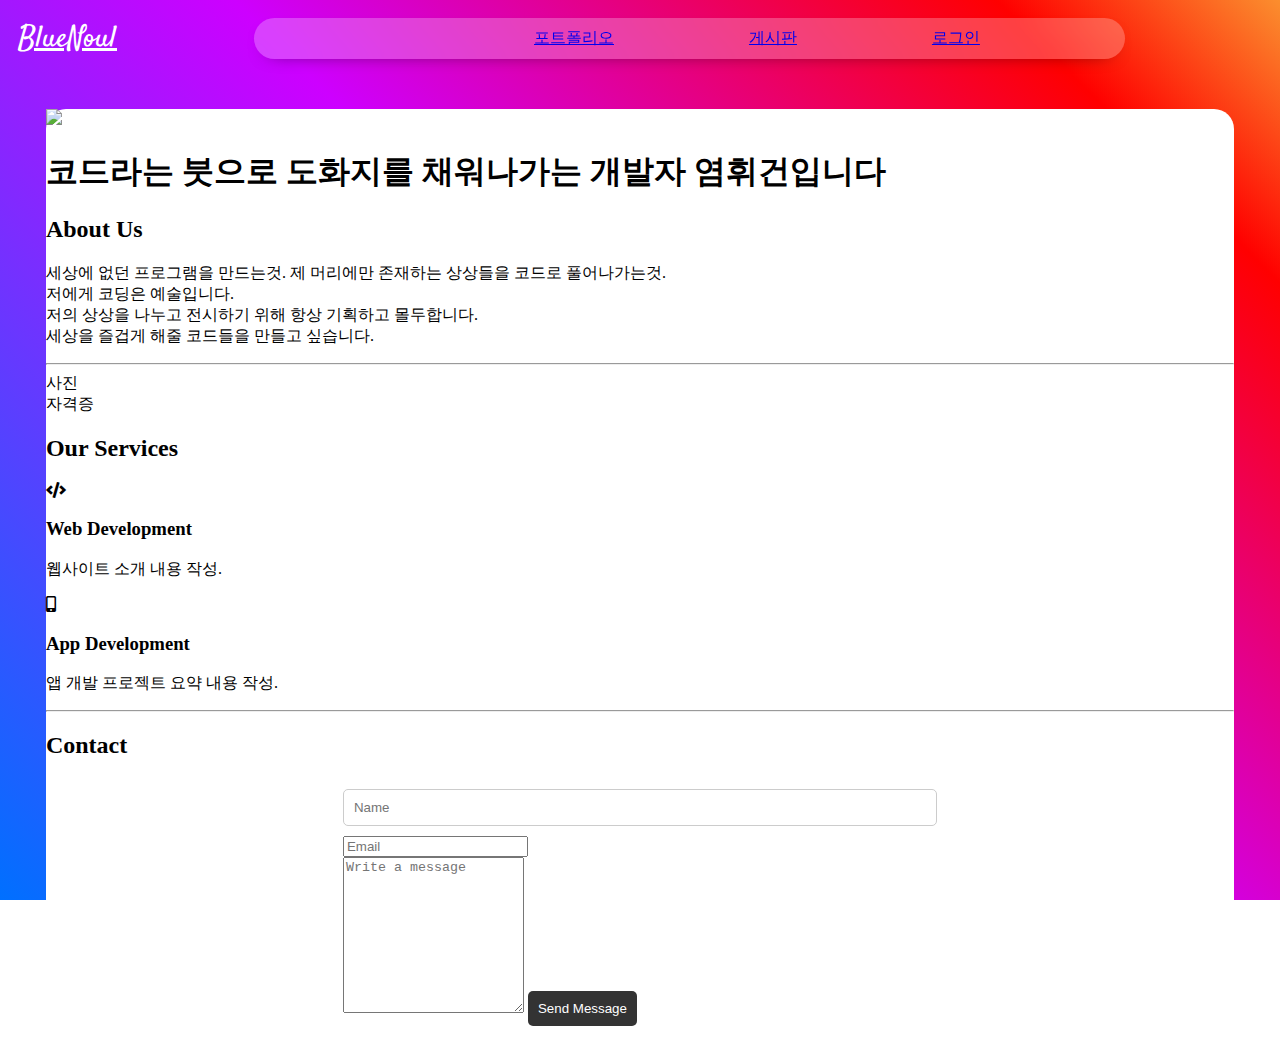
==== home.html @ b2051911 "home style change" ====
<!DOCTYPE html>
<html>

<head>
  <title>BlueNoul - Home</title>
  <meta charset="utf-8">
  <meta name="viewport" content="width=device-width, initial-scale=1">


  <!-- 외부 리소스 저장 -->
  <link rel="preconnect" href="https://fonts.googleapis.com">
  <link rel="preconnect" href="https://fonts.gstatic.com" crossorigin>
  <link rel="preconnect" href="https://fonts.googleapis.com">
  <link rel="preconnect" href="https://fonts.gstatic.com" crossorigin>
  <!-- css 파일 -->
  <link rel="stylesheet" type="text/css" href="../style.css">
  <!-- 외부 아이콘 -->
  <link rel="stylesheet" href="https://cdnjs.cloudflare.com/ajax/libs/font-awesome/5.15.3/css/all.min.css">
  <style>




  </style>
</head>


<body>
  
  <!-- 배경색 강제조종 클래스 -->
  
    <!-- Navigation Bar -->

  <header>
      <div class="backg"></div>
      <div class="home">
        <a href="home.html">BlueNoul</h3>
      </div>

      <div class="container">
        <nav>
          
            <a href="../portfolio/portfolio.html">포트폴리오</a>
            <a href="../board/board.html">게시판</a>
            <a href="../index.html">로그인</a>
          
        </nav>
      </div>

  </header>

    <!-- -------------------------------------------------------------------------------- -->
  <div class="bgmask">

      <!-- Banner -->
      <section class="banner">
        <div class="banner-content">
          <img src="img/banner_background.jpg">
          <h1> 코드라는 붓으로 도화지를 채워나가는 개발자 염휘건입니다</h1>

        </div>
      </section>

      <!-- About me-->
      <section class="about">
        <div class="about-content">
          <h2>About Us</h2>
          <p>세상에 없던 프로그램을 만드는것. 제 머리에만 존재하는 상상들을 코드로 풀어나가는것.
            <br>저에게 코딩은 예술입니다.
            <br>저의 상상을 나누고 전시하기 위해 항상 기획하고 몰두합니다.
            <br>세상을 즐겁게 해줄 코드들을 만들고 싶습니다.

          </p>
        </div>
      </section>
      <hr>
      <!-- 사진 및 자격증 *경력  -->
      <section class="about2">
        <div class="about2-content">
          <div class="myimg">사진</div>
          <div class="mylicense">자격증</div>
        </div>
      </section>
      <!-- 사용 가능한 언어 -->
      <section class="about3">
        <div class="about3-content">

        </div>
      </section>
      <!-- Services -->
      <section class="services">
        <h2>Our Services</h2>
        <div class="service-items">
          <div class="service-item">
            <i class="fas fa-code"></i>
            <h3>Web Development</h3>
            <p>웹사이트 소개 내용 작성.</p>
          </div>

          <div class="service-item">
            <i class="fas fa-mobile-alt"></i>
            <h3>App Development</h3>
            <p>앱 개발 프로젝트 요약 내용 작성.</p>
          </div>
        </div>
      </section>
      <hr>
      <!-- Contact -->
      <section class="contact section" id="contact">
        <h2 class="section-title">Contact</h2>

        <div class="contact__container bd-grid">
          <form action="" class="contact__form">
            <div class="contact__inputs">
              <input type="text" placeholder="Name" class="contact__input">
              <input type="mail" placeholder="Email" class="contact__input">
            </div>

            <textarea name="" id="" cols="0" rows="10" placeholder="Write a message" class="contact__input"></textarea>

            <input type="submit" value="Send Message" class="contact__button">
          </form>
        </div>
      </section>
  </div>
</body>

</html>
---- style.css ----
/* style.css */
/* 폰트 */
@import url('https://fonts.googleapis.com/css2?family=Satisfy&display=swap');
/* Global styles */
body{
    height: 100%;
}
.container {
    
    width: 70%;
    max-width: 1200px;
    margin: 0 auto;
    
}
/* ------------------------------------------------------------ */
/* Header styles(위쪽 배경) */ 

header {
    /* background: rgb(0,112,255);
    background: linear-gradient(48deg, rgba(0, 112, 255, 1) 0%, rgba(205, 0, 255, 1) 52%, rgba(255, 0, 0, 1) 87%, rgba(251, 142, 46, 1) 100%);
    */
    
    color: #fff;
    padding: 10px;
    text-align: center;
    display: flex; 
    
}
/* 홈 바로가기 */
header >div {
    
    flex:1 1 1;
  }
.home:hover{
    transform:scale(1.2);
    animation:  dash 5s linear forwards;
}
@keyframes dash {
    to {
      stroke-dashoffset: 0;
    }
  }
.home a{
    color: white;
    font-family: 'Satisfy', cursive;
    font-size: 30px;
    
}



/* Navigation styles */



nav {
    
    padding: 10px;
    -webkit-backdrop-filter: blur(10px);
    backdrop-filter: blur(10px);
    background-color: rgba(255, 255, 255, .25); /* 밝게 보이도록 배경색 추가 */
    border-radius: 30px; /* 둥근 테두리 */
    box-shadow: 0 6px 20px -15px #000; /* 그림자 효과 */
    border-width: 0px 0px 0 0; /* 입체감 흰색 테두리 */
    border-color: #fff;
    display: flex;
    
    justify-content: space-evenly;
}






nav ul li:hover {
    
    transform: scale(1.2);
}

nav ul li a {
    color:white;
}


/* ------------------------------------------------------- */
.backg{
    background: linear-gradient(45deg, rgba(0, 112, 255, 1) 0%, rgba(205, 0, 255, 1) 52%, rgba(255, 0, 0, 1) 87%, rgba(251, 142, 46, 1) 100%);
	position:absolute;
    
    top: 0;
    right: 0;
    bottom: 0;
    left: 0;
    width: 100%;
    height: 100%;
    z-index: -1;
}

/* backbord styles */
.bgmask{
    margin: 3%;
    background-color: white;
    border-radius: 20px;
}
.home:hover ~ .backbg{
    /* background-size: 400% 400%;
    animation: gradients 5s ease infinite; */
	background:black;
    
}
@keyframes gradients {
    0% {
        background-position: 0% 50%;
    }
    50% {
        background-position: 100% 50%;
    }
    100% {
        background-position: 0% 50%;
    }
}

/* Main content styles */

main {
    padding: 20px;
}

.main-heading {
    margin-top: 0;
}

/* Form styles */

form {
    width: 50%;
    margin: 0 auto;
}

input[type="text"],
input[type="email"],
input[type="password"] {
    width: 100%;
    padding: 10px;
    margin: 10px 0;
    border: 1px solid #ccc;
    border-radius: 5px;
    box-sizing: border-box;
}

input[type="submit"] {
    background-color: #333;
    color: #fff;
    border: none;
    padding: 10px;
    border-radius: 5px;
    cursor: pointer;
}


/* Portfolio styles */

.portfolio-item {
    margin-bottom: 20px;
}

.portfolio-item img {
    width: 100%;
    height: auto;
}

.portfolio-item h2 {
    margin-top: 0;
}

/* Forum styles */

.forum-post {
    margin-bottom: 20px;
}

.forum-post header {
    background-color: #f2f2f2;
    padding: 10px;
    margin-bottom: 10px;
}

.forum-post header h2 {
    margin: 0;
}

.forum-post p {
    margin: 0;
}

.forum-post footer {
    text-align: right;
    font-size: 14px;
    color: #999;
}

/* Footer styles */
footer {
    background-color: #343a40;
    color: #fff;
    padding: 30px 0;
}

footer a {
    color: #fff;
    font-weight: bold;
}

footer a:hover {
    color: #ccc;
}

.footer-bottom {
    background-color: #222;
    color: #ccc;
    padding: 10px 0;
    font-size: 14px;
    text-align: center;
}
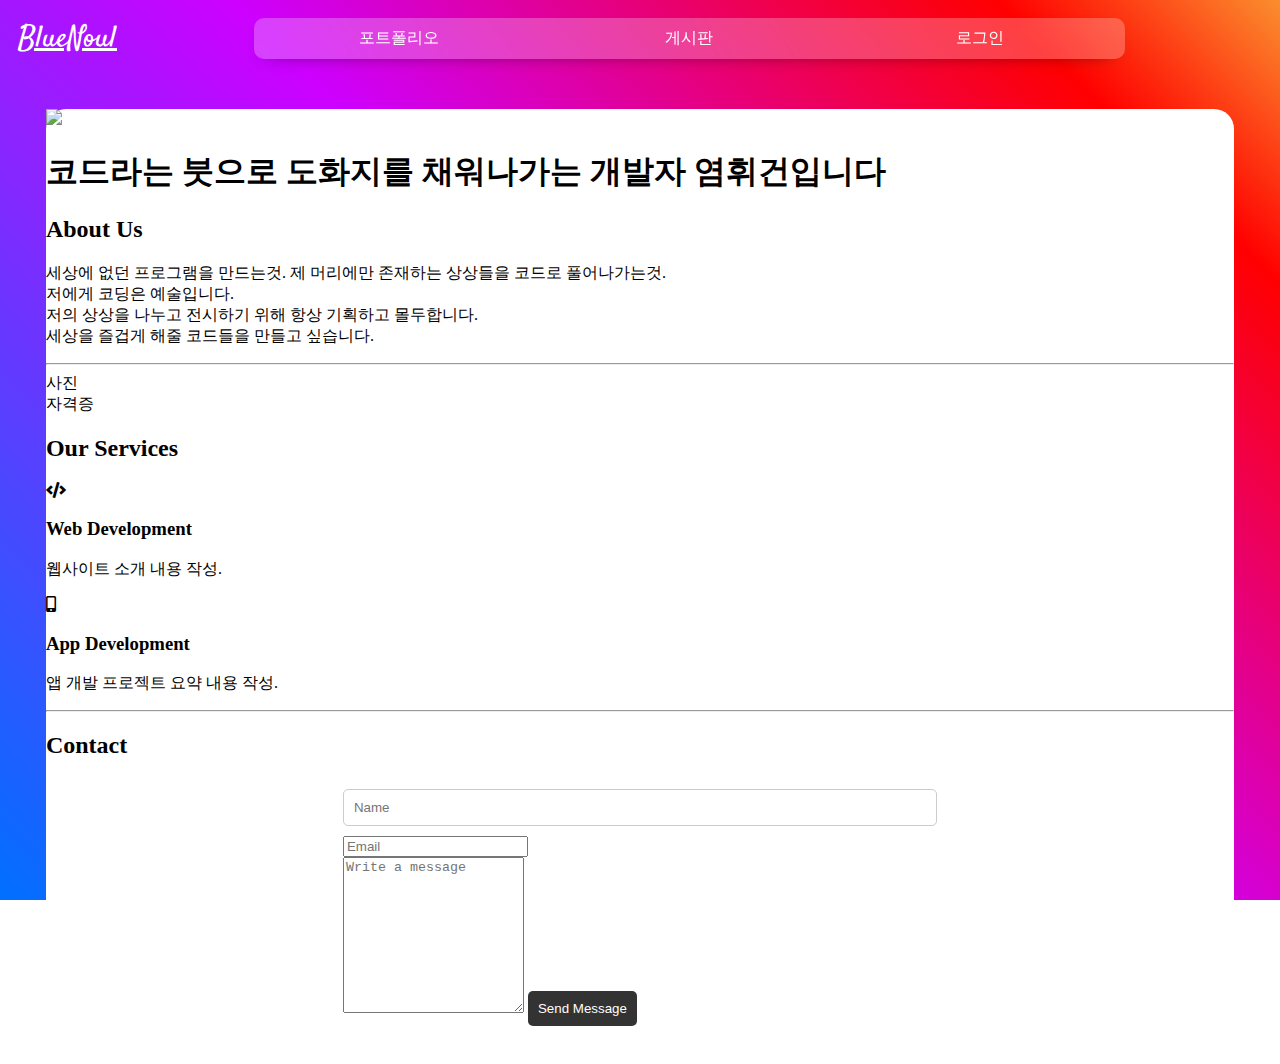
==== commit ad8b2c29: "home style change2" ====
--- a/home.html
+++ b/home.html
@@ -34,7 +34,7 @@
   <header>
       <div class="backg"></div>
       <div class="home">
-        <a href="home.html">BlueNoul</h3>
+        <a href="home.html">BlueNoul</a>
       </div>
 
       <div class="container">
@@ -55,7 +55,7 @@
       <!-- Banner -->
       <section class="banner">
         <div class="banner-content">
-          <img src="img/banner_background.jpg">
+          <img src="http://placehold.it/200">
           <h1> 코드라는 붓으로 도화지를 채워나가는 개발자 염휘건입니다</h1>
 
         </div>
--- a/style.css
+++ b/style.css
@@ -55,32 +55,45 @@
 
 nav {
     
-    padding: 10px;
+    
     -webkit-backdrop-filter: blur(10px);
     backdrop-filter: blur(10px);
     background-color: rgba(255, 255, 255, .25); /* 밝게 보이도록 배경색 추가 */
-    border-radius: 30px; /* 둥근 테두리 */
+    
     box-shadow: 0 6px 20px -15px #000; /* 그림자 효과 */
     border-width: 0px 0px 0 0; /* 입체감 흰색 테두리 */
     border-color: #fff;
     display: flex;
+    border-radius: 10px;
     
     justify-content: space-evenly;
 }
-
-
-
-
-
-
-nav ul li:hover {
-    
-    transform: scale(1.2);
-}
-
-nav ul li a {
+nav>a{
+    padding:10px;
+    text-decoration: none;
     color:white;
-}
+    width: 100%;
+    height: 100%;
+    background-color: black transparent 50%;
+    color:white;
+}
+
+nav>a:first-child{
+    border-radius: 10px 0 0 10px;
+}
+nav>a:last-child{
+    border-radius: 0 10px 10px 0;
+}
+
+
+nav>a:hover {
+    border-radius: 20px;
+    margin: 0 20px;
+    transition: 500ms;
+    background-color: black;
+}
+
+
 
 
 /* ------------------------------------------------------- */
